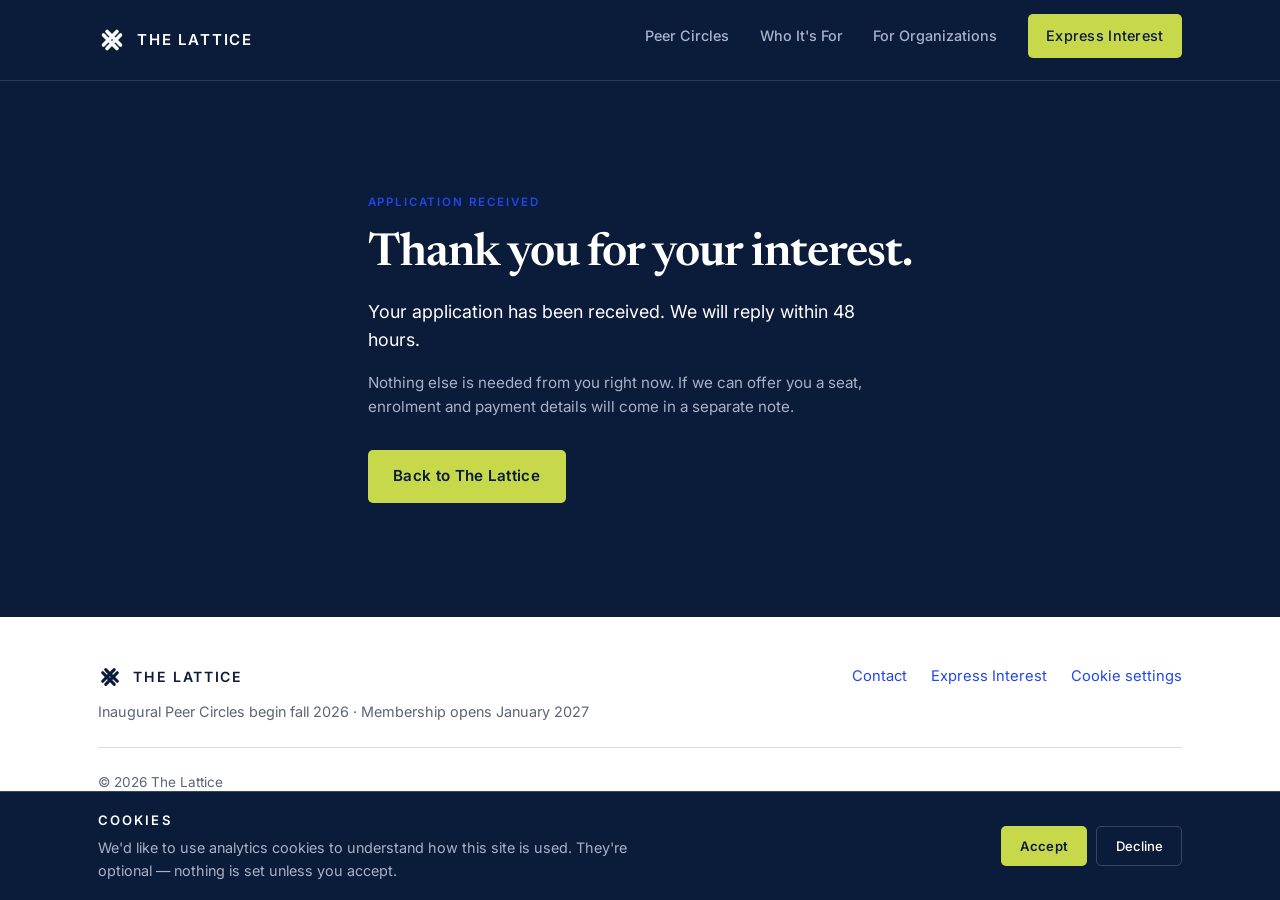
==== application-received/index.html @ 49e128ae "feat: confirmation page at /application-received, and fix empty submissions Confirmation is now a re" ====
<!DOCTYPE html>
<html lang="en-CA">
<head>
  <meta charset="UTF-8" />
  <meta name="viewport" content="width=device-width, initial-scale=1.0" />
  <title>Application received | The Lattice</title>
  <meta name="description" content="Your Peer Circle application has been received. The Lattice will reply within 48 hours." />

  <!-- A confirmation someone lands on once. Keep it out of search results
       so it never turns up as an entry point. -->
  <meta name="robots" content="noindex, follow" />

  <link rel="preconnect" href="https://fonts.googleapis.com" />
  <link rel="preconnect" href="https://fonts.gstatic.com" crossorigin />
  <link href="https://fonts.googleapis.com/css2?family=Newsreader:ital,wght@0,400;0,500;0,600;1,400;1,500&family=Inter:wght@400;500;600&display=swap" rel="stylesheet" />

  <link rel="icon" href="data:image/svg+xml,%3Csvg xmlns='http://www.w3.org/2000/svg' viewBox='0 0 100 100'%3E%3Crect width='100' height='100' rx='14' fill='%230B1B3A'/%3E%3Cg stroke='%23F3F4F6' stroke-width='12' stroke-linecap='round' fill='none' transform='translate(50,50) rotate(45)'%3E%3Cline x1='-9' y1='-34' x2='-9' y2='1'/%3E%3Cline x1='-9' y1='17' x2='-9' y2='34'/%3E%3Cline x1='9' y1='-34' x2='9' y2='-17'/%3E%3Cline x1='9' y1='-1' x2='9' y2='34'/%3E%3Cline x1='-34' y1='-9' x2='-17' y2='-9'/%3E%3Cline x1='-1' y1='-9' x2='34' y2='-9'/%3E%3Cline x1='-34' y1='9' x2='1' y2='9'/%3E%3Cline x1='17' y1='9' x2='34' y2='9'/%3E%3C/g%3E%3C/svg%3E" />

  <link rel="stylesheet" href="/css/brand-tokens.css" />
  <link rel="stylesheet" href="/css/styles.css" />
  <link rel="stylesheet" href="/css/apply.css" />
</head>
<body>

  <a class="skip-link" href="#top">Skip to content</a>

  <header class="site-header">
    <div class="wrap header-inner">
      <a class="brand" href="/" aria-label="The Lattice — home">
        <svg class="mark" viewBox="0 0 100 100" width="28" height="28" aria-hidden="true">
          <g stroke="currentColor" stroke-width="13" stroke-linecap="round" fill="none" transform="translate(50,50) rotate(45)">
            <line x1="-9" y1="-34" x2="-9" y2="1" /><line x1="-9" y1="17" x2="-9" y2="34" />
            <line x1="9" y1="-34" x2="9" y2="-17" /><line x1="9" y1="-1" x2="9" y2="34" />
            <line x1="-34" y1="-9" x2="-17" y2="-9" /><line x1="-1" y1="-9" x2="34" y2="-9" />
            <line x1="-34" y1="9" x2="1" y2="9" /><line x1="17" y1="9" x2="34" y2="9" />
          </g>
        </svg>
        <span class="wordmark">The Lattice</span>
      </a>
      <nav class="nav-links" aria-label="Primary">
        <a href="/#peer-circles">Peer Circles</a>
        <a href="/#who">Who It's For</a>
        <a href="/#organizations">For Organizations</a>
        <a class="btn btn-citron btn-sm" href="/#join">Express Interest</a>
      </nav>
    </div>
  </header>

  <main id="top">
    <section class="received ground-navy">
      <div class="wrap received-inner">
        <span class="eyebrow">Application received</span>
        <h1>Thank you for your interest.</h1>
        <p class="received-lede">
          Your application has been received. We will reply within 48 hours.
        </p>
        <p class="received-note">
          Nothing else is needed from you right now. If we can offer you a seat,
          enrolment and payment details will come in a separate note.
        </p>
        <div class="received-actions">
          <a class="btn btn-citron" href="/">Back to The Lattice</a>
        </div>
      </div>
    </section>
  </main>

  <footer class="site-footer">
    <div class="wrap footer-inner">
      <div>
        <div class="f-brand">
          <svg class="mark" viewBox="0 0 100 100" width="24" height="24" aria-hidden="true">
            <g stroke="currentColor" stroke-width="13" stroke-linecap="round" fill="none" transform="translate(50,50) rotate(45)">
              <line x1="-9" y1="-34" x2="-9" y2="1" /><line x1="-9" y1="17" x2="-9" y2="34" />
              <line x1="9" y1="-34" x2="9" y2="-17" /><line x1="9" y1="-1" x2="9" y2="34" />
              <line x1="-34" y1="-9" x2="-17" y2="-9" /><line x1="-1" y1="-9" x2="34" y2="-9" />
              <line x1="-34" y1="9" x2="1" y2="9" /><line x1="17" y1="9" x2="34" y2="9" />
            </g>
          </svg>
          <span class="wordmark">The Lattice</span>
        </div>
        <p class="f-dates">Inaugural Peer Circles begin fall 2026 · Membership opens January 2027</p>
      </div>
      <nav class="f-links" aria-label="Footer">
        <a href="mailto:hello@thelattice.ca">Contact</a>
        <a href="/#join">Express Interest</a>
        <a href="#" id="consent-reopen">Cookie settings</a>
      </nav>
      <p class="copyright">© 2026 The Lattice</p>
    </div>
  </footer>

  <div class="consent" id="consent" role="region" aria-label="Cookie consent" hidden>
    <div class="wrap consent-inner">
      <div>
        <p class="consent-title">Cookies</p>
        <p class="consent-text">
          We'd like to use analytics cookies to understand how this site is used.
          They're optional — nothing is set unless you accept.
        </p>
      </div>
      <div class="consent-actions">
        <button class="btn btn-citron btn-sm" type="button" id="consent-accept">Accept</button>
        <button class="btn btn-ghost btn-sm" type="button" id="consent-decline">Decline</button>
      </div>
    </div>
  </div>

  <script src="/js/analytics.js"></script>
</body>
</html>
---- css/brand-tokens.css ----
/* ============================================================
   THE LATTICE — BRAND TOKENS (v3)

   The brand as CSS custom properties. Source of truth:
   ~/Documents/The Lattice/Website/design_handoff_lattice_v3/
   (README.md and "The Lattice - Brand Bible.dc.html").

   Change a colour, a font or a spacing step HERE. css/styles.css
   holds no raw hex — every value in it points back to this file.
   ============================================================ */

:root {

  /* ---- Colour -------------------------------------------------- */

  /* PRIMARY · 45-55% of a page */
  --lattice-ink-navy:        #0B1B3A;

  /* GROUND · 30-40% */
  --lattice-mist-grey:       #F3F4F6;
  --lattice-cool-white:      #FFFFFF;

  /* SECONDARY · 8-12% — light-ground CTAs, links, eyebrows, active states */
  --lattice-cobalt:          #2147E7;
  --lattice-cobalt-hover:    #1A38BE;

  /* SUPPORTING · 3-5% — section markers, on-navy eyebrows, diagram nodes */
  --lattice-iris:            #7A6CFF;

  /* ACTION · 2-4% — CTA fill on NAVY grounds only, with navy text.
     Never on a light ground (1.5:1 vs white fails WCAG 1.4.11 for the
     button's own edge). No decorative use: no dots, underlines, markers.
     Citron appears exactly three times on this page — the header button,
     the hero button, the form submit. A fourth is a brand decision. */
  --lattice-citron:          #C7D84A;
  --lattice-citron-hover:    #D3E35C;

  /* Text */
  --lattice-text-body:       #3C4658;
  --lattice-text-muted:      #5B6478;
  --lattice-text-on-navy:    #FFFFFF;
  --lattice-text-on-navy-2:  #A9B2C6;

  /* Lines. Sections are separated by a 2px navy rule under the heading
     row; columns are divided by 1px hairlines — never by card borders. */
  --lattice-border:          rgba(11, 27, 58, 0.15);
  --lattice-border-strong:   rgba(11, 27, 58, 0.18);
  --lattice-border-on-navy:  rgba(255, 255, 255, 0.18);

  /* Status. The navy variant is required: #B3261E on navy is unreadable. */
  --lattice-error:           #B3261E;
  --lattice-error-on-navy:   #F3B0AB;

  /* Founder portraits. The three headshots come from three photographers
     under very different light, so the muting, contrast and shadow-cooling
     are graded per image and baked into the WebP derivatives — identical
     numbers across all three did not produce a matching result. What stays
     here is the final uniform veil over the finished set, so its strength
     can still be tuned without regenerating anything. Past roughly 0.16 the
     complexions start to go grey. */
  --lattice-portrait-wash:   rgba(11, 27, 58, 0.12);

  /* ---- Type ---------------------------------------------------- */
  /* Two families only. DM Sans was a third in the previous build.
     It is gone — do not reintroduce it. */
  --lattice-font-display:    'Newsreader', Georgia, serif;   /* 500, 600 */
  --lattice-font-ui:         'Inter', system-ui, sans-serif; /* 400, 500, 600 */

  --lattice-size-hero:       clamp(2.6rem, 5.4vw, 4.1rem);
  --lattice-size-section:    clamp(1.9rem, 3.6vw, 2.85rem);
  --lattice-size-statement:  clamp(2rem, 3.9vw, 3rem);   /* navy sections */
  --lattice-size-pull:       clamp(1.6rem, 3.2vw, 2.3rem);
  --lattice-size-column:     1.5rem;
  --lattice-size-body:       1.02rem;
  --lattice-size-body-lg:    1.1rem;
  --lattice-size-ui:         0.9rem;
  --lattice-size-label:      0.72rem;

  --lattice-lh-hero:         1.04;
  --lattice-lh-section:      1.14;
  --lattice-lh-statement:    1.12;
  --lattice-lh-body:         1.6;
  --lattice-lh-body-loose:   1.65;

  --lattice-track-hero:      -0.022em;
  --lattice-track-section:   -0.015em;
  --lattice-track-statement: -0.018em;
  --lattice-track-label:     0.16em;
  --lattice-track-numeral:   0.18em;
  --lattice-track-wordmark:  0.12em;

  /* ---- Space, radius, motion ----------------------------------- */
  --lattice-space-1:  4px;   --lattice-space-2:  8px;
  --lattice-space-3:  12px;  --lattice-space-4:  16px;
  --lattice-space-5:  20px;  --lattice-space-6:  24px;
  --lattice-space-8:  32px;  --lattice-space-10: 40px;
  --lattice-space-14: 56px;  --lattice-space-18: 72px;
  --lattice-space-24: 96px;

  --lattice-section-pad:     clamp(3.5rem, 7vw, 5.5rem);
  --lattice-gutter:          clamp(1.25rem, 5vw, 3rem);
  --lattice-content-max:     1180px;

  /* 5px on controls. Panels and section blocks are square — no radius.
     Cards were removed from this direction deliberately. */
  --lattice-radius-control:  5px;

  --lattice-motion-fast:     0.15s ease;   /* the 1px CTA lift */
  --lattice-motion-base:     0.2s ease;    /* colour */

  /* Sticky header clearance for anchored sections */
  --lattice-header-offset:   96px;
}

@media (prefers-reduced-motion: reduce) {
  *, *::before, *::after {
    animation: none !important;
    transition: none !important;
    scroll-behavior: auto !important;
  }
}
---- css/styles.css ----
/* ============================================================
   THE LATTICE — SITE STYLES (v3)

   Built against css/brand-tokens.css. No raw hex in here except
   inside the two inline SVG graphics, which carry their own
   stroke/fill: every other colour is a var(--lattice-*) token.

   Colour budget this page holds to:
     Ink navy 45-55%  · Mist grey + white 30-40%
     Cobalt 8-12%     · Iris 3-5%     · Citron 2-4%

   THE CITRON RULE. Citron means "act here". It carries primary
   CTAs on ink navy grounds ONLY, always with navy text, and does
   no decorative work — no dots, no underlines, no markers. On a
   light ground it is 1.5:1 against white and fails WCAG 1.4.11
   for the button's own edge, so light-ground CTAs are cobalt.

   Citron appears exactly three times: the header Express Interest
   button, the hero Get Early Access button, and the form submit.
   (The consent banner's Accept is the fourth, and it sits on its
   own navy bar — it is chrome, not page content.) Adding another
   is a brand decision, not a build decision.

   STRUCTURE. Panels and section blocks are square — no radius.
   Cards were removed from this direction deliberately. Section
   headings sit above a 2px navy rule; columns are divided by 1px
   hairlines, never by borders around a box.
   ============================================================ */

* { margin: 0; padding: 0; box-sizing: border-box; }

html {
  scroll-behavior: smooth;
  -webkit-text-size-adjust: 100%;
}

body {
  background: var(--lattice-cool-white);
  color: var(--lattice-text-body);
  font-family: var(--lattice-font-ui);
  font-size: var(--lattice-size-body);
  line-height: var(--lattice-lh-body);
  -webkit-font-smoothing: antialiased;
  text-rendering: optimizeLegibility;
}

img, svg { display: block; max-width: 100%; }


/* ---------------- Layout primitives ---------------- */

.wrap {
  max-width: var(--lattice-content-max);
  margin-inline: auto;
  padding-inline: var(--lattice-gutter);
}

section { padding-block: var(--lattice-section-pad); }

/* The sticky header would otherwise sit on top of an anchored heading. */
[id] { scroll-margin-top: var(--lattice-header-offset); }

/* Grounds alternate deliberately: navy · white · grey · white · navy ·
   white · grey · navy · white. No two adjacent sections share a ground,
   and the page does not read as a strict navy/white stripe. */
.ground-white { background: var(--lattice-cool-white); }
.ground-mist  { background: var(--lattice-mist-grey); }
.ground-navy  { background: var(--lattice-ink-navy); }

/* Two balanced columns. auto-fit collapses to one column below the
   minmax floor without needing the 900px breakpoint. */
.two-col {
  display: grid;
  grid-template-columns: repeat(auto-fit, minmax(320px, 1fr));
  gap: clamp(2rem, 5vw, 4rem);
  align-items: start;
}


/* ---------------- Type ---------------- */

h1, h2, h3 {
  font-family: var(--lattice-font-display);
  color: var(--lattice-ink-navy);
  text-wrap: pretty;
}

h1 {
  font-weight: 500;
  font-size: var(--lattice-size-hero);
  line-height: var(--lattice-lh-hero);
  letter-spacing: var(--lattice-track-hero);
}

/* Section headline. */
h2 {
  font-weight: 600;
  font-size: var(--lattice-size-section);
  line-height: var(--lattice-lh-section);
  letter-spacing: var(--lattice-track-section);
}

/* Large statement, used in the navy sections and Why Now. */
.statement {
  font-weight: 500;
  font-size: var(--lattice-size-statement);
  line-height: var(--lattice-lh-statement);
  letter-spacing: var(--lattice-track-statement);
}
.statement-light { color: var(--lattice-text-on-navy); }
.statement-join {
  font-size: clamp(1.9rem, 3.5vw, 2.75rem);
  line-height: var(--lattice-lh-section);
}
.statement-sm {
  font-family: var(--lattice-font-display);
  font-weight: 500;
  font-size: clamp(1.6rem, 3vw, 2.2rem);
  line-height: 1.25;
  letter-spacing: var(--lattice-track-section);
  color: var(--lattice-ink-navy);
  text-wrap: pretty;
}

/* Why Now sets its heading in Newsreader 600 at the statement scale. */
.why .statement { font-weight: 600; }

h3 {
  font-weight: 600;
  font-size: var(--lattice-size-column);
  line-height: 1.2;
}

/* Italic carries emphasis in this system — never colour. */
em { font-style: italic; }

p + p { margin-top: 1.1rem; }

/* Small label above a heading. Inter 600, uppercase, cobalt on light
   grounds and iris on navy. No lead rule, no tint chip. */
.eyebrow {
  display: block;
  font-family: var(--lattice-font-ui);
  font-size: var(--lattice-size-label);
  font-weight: 600;
  letter-spacing: var(--lattice-track-label);
  text-transform: uppercase;
  color: var(--lattice-cobalt);
  margin-bottom: 1.1rem;
}
.eyebrow-iris { color: var(--lattice-iris); }

/* 01 / 02 / 03 markers. */
.numeral {
  font-family: var(--lattice-font-ui);
  font-size: var(--lattice-size-label);
  font-weight: 600;
  letter-spacing: var(--lattice-track-numeral);
  color: var(--lattice-cobalt);
}

.skip-link {
  position: absolute;
  left: -9999px;
  top: 0;
  z-index: 200;
  background: var(--lattice-citron);
  color: var(--lattice-ink-navy);
  font-weight: 600;
  padding: 0.75rem 1.25rem;
}
.skip-link:focus { left: 0; }


/* ---------------- Controls ---------------- */

a { color: var(--lattice-cobalt); text-decoration: none; }
a:hover { color: var(--lattice-ink-navy); }

.btn {
  font-family: var(--lattice-font-ui);
  display: inline-flex;
  align-items: center;
  justify-content: center;
  gap: 0.55rem;
  border: 0;
  border-radius: var(--lattice-radius-control);
  cursor: pointer;
  transition: background var(--lattice-motion-base),
              transform var(--lattice-motion-fast),
              color var(--lattice-motion-base);
}
.btn:hover { color: inherit; }

/* Primary action on NAVY grounds only. Navy text, never white. */
.btn-citron {
  background: var(--lattice-citron);
  color: var(--lattice-ink-navy);
  font-weight: 600;
  font-size: 0.95rem;
  letter-spacing: 0.02em;
  padding: 0.9rem 1.6rem;
}
.btn-citron:hover {
  background: var(--lattice-citron-hover);
  color: var(--lattice-ink-navy);
  transform: translateY(-1px);
}

/* Primary action on LIGHT grounds. */
.btn-cobalt {
  background: var(--lattice-cobalt);
  color: var(--lattice-cool-white);
  font-weight: 500;
  font-size: 0.9rem;
  padding: 0.75rem 1.3rem;
}
.btn-cobalt:hover {
  background: var(--lattice-cobalt-hover);
  color: var(--lattice-cool-white);
}

.btn-ghost {
  background: transparent;
  color: var(--lattice-text-on-navy);
  font-weight: 500;
  border: 1px solid var(--lattice-border-on-navy);
}
.btn-ghost:hover {
  background: rgba(255, 255, 255, 0.08);
  color: var(--lattice-text-on-navy);
}

.btn-sm { font-size: 0.82rem; padding: 0.68rem 1.15rem; }
.btn-block { width: 100%; padding-block: 0.95rem; }

/* Cobalt text link with a travelling arrow. */
.text-link {
  display: inline-flex;
  align-items: center;
  gap: 0.45rem;
  font-weight: 500;
  font-size: 0.95rem;
  color: var(--lattice-cobalt);
  transition: gap var(--lattice-motion-base), color var(--lattice-motion-base);
}
.text-link:hover { gap: 0.7rem; color: var(--lattice-ink-navy); }

.text-link-sm { font-weight: 500; font-size: 0.88rem; }

/* Focus: citron on navy, cobalt on light. */
:focus-visible {
  outline: 2px solid var(--lattice-cobalt);
  outline-offset: 2px;
}
.ground-navy :focus-visible,
.site-header :focus-visible,
.consent :focus-visible {
  outline-color: var(--lattice-citron);
}


/* ---------------- Header ---------------- */

.site-header {
  position: sticky;
  top: 0;
  z-index: 100;
  background: var(--lattice-ink-navy);
  border-bottom: 1px solid rgba(255, 255, 255, 0.14);
}
.header-inner {
  display: flex;
  align-items: center;
  justify-content: space-between;
  gap: 1.5rem;
  flex-wrap: wrap;
  min-height: 80px;
}

.brand {
  display: flex;
  align-items: center;
  gap: 0.7rem;
  padding-block: 0.75rem;
  color: var(--lattice-text-on-navy);
}
.brand:hover { color: var(--lattice-text-on-navy); }
.brand .mark { color: var(--lattice-text-on-navy); flex: none; }

.wordmark {
  font-family: var(--lattice-font-ui);
  font-weight: 600;
  font-size: 0.94rem;
  letter-spacing: var(--lattice-track-wordmark);
  text-transform: uppercase;
}

.nav-links {
  display: flex;
  align-items: center;
  gap: clamp(1rem, 2.4vw, 1.9rem);
  flex-wrap: wrap;
  padding-bottom: 0.5rem;
}
.nav-links a {
  font-size: var(--lattice-size-ui);
  font-weight: 500;
  color: var(--lattice-text-on-navy-2);
  transition: color var(--lattice-motion-base);
}
.nav-links a:hover { color: var(--lattice-text-on-navy); }
/* The nav link colour must not reach the button sitting inside the nav. */
.nav-links a.btn-citron,
.nav-links a.btn-citron:hover { color: var(--lattice-ink-navy); }


/* ---------------- Hero ---------------- */

.hero {
  padding-block: 0;
  overflow: hidden;
}
.hero-grid {
  display: grid;
  grid-template-columns: 1.42fr 0.58fr;
  align-items: stretch;
}
.hero-copy {
  padding: clamp(3.5rem, 7vw, 6rem) clamp(1.5rem, 4vw, 3.5rem) clamp(3.5rem, 6vw, 5.5rem) 0;
}
.hero-copy h1 {
  color: var(--lattice-text-on-navy);
  margin-top: 1.6rem;
}
.hero-deck {
  font-size: clamp(1.05rem, 1.6vw, 1.25rem);
  color: var(--lattice-text-on-navy-2);
  line-height: 1.55;
  max-width: 42ch;
  margin-top: 1.7rem;
}
.hero-cta { margin-top: 2.5rem; }
.hero-dates {
  font-size: 1rem;
  font-weight: 500;
  letter-spacing: 0.005em;
  color: var(--lattice-text-on-navy);
  margin-top: 2.5rem;
}

/* The 1px rule between the columns. It disappears when they stack. */
.hero-figure {
  border-left: 1px solid rgba(255, 255, 255, 0.16);
  padding: clamp(3rem, 6vw, 6rem) 0 clamp(3rem, 6vw, 5.5rem) clamp(1.5rem, 4vw, 3rem);
  display: flex;
  flex-direction: column;
  justify-content: flex-end;
}
.hero-diagram { width: 100%; max-width: 320px; height: auto; }
.diagram-links { stroke: var(--lattice-cobalt); }
.node-iris   { fill: var(--lattice-iris); }
.node-cobalt { fill: var(--lattice-cobalt); }


/* ---------------- Section heading rows ---------------- */

/* Heading left, a short note right, above a 2px navy rule. */
.section-head {
  display: grid;
  grid-template-columns: repeat(auto-fit, minmax(320px, 1fr));
  gap: clamp(1.5rem, 4vw, 4rem);
  align-items: end;
  padding-bottom: 2rem;
  border-bottom: 2px solid var(--lattice-ink-navy);
}
.section-head-note {
  font-size: var(--lattice-size-body-lg);
  color: var(--lattice-text-body);
}

/* The label-only variant: eyebrow left, muted note right, on one line. */
.section-head-inline {
  display: flex;
  align-items: baseline;
  justify-content: space-between;
  gap: 1.5rem;
  flex-wrap: wrap;
  padding-bottom: 1.4rem;
}
.section-head-inline .eyebrow { margin-bottom: 0; }
.section-head-inline .section-head-note {
  font-size: 0.85rem;
  color: var(--lattice-text-muted);
}


/* ---------------- What We're Building ---------------- */

/* The section pads its top only; the navy pull band closes it. */
.building { padding-bottom: 0; }

.pillars {
  display: grid;
  grid-template-columns: 1fr 1fr;
}
.pillars > :first-child {
  padding: 2.5rem clamp(1.5rem, 3vw, 3rem) 3rem 0;
  border-right: 1px solid var(--lattice-border);
}
.pillars > :last-child {
  padding: 2.5rem 0 3rem clamp(1.5rem, 3vw, 3rem);
}

/* Numeral and heading share a baseline. */
.block-head {
  display: flex;
  align-items: baseline;
  gap: 0.9rem;
}
.pillar h3 { font-size: clamp(1.4rem, 2.4vw, 1.75rem); }
.pillar p { margin-top: 1.1rem; line-height: var(--lattice-lh-body-loose); }
.lead-line { font-weight: 600; color: var(--lattice-ink-navy); }

/* Full-bleed navy band carrying the pull quote. */
.pull-band { padding: clamp(3rem, 6vw, 4.5rem) var(--lattice-gutter); }
.pull {
  font-family: var(--lattice-font-display);
  font-style: italic;
  font-weight: 400;
  font-size: var(--lattice-size-pull);
  line-height: 1.25;
  color: var(--lattice-text-on-navy);
  text-align: center;
  text-wrap: pretty;
  max-width: 26ch;
  margin-inline: auto;
}


/* ---------------- Why Now ---------------- */

.ruled-body {
  border-left: 2px solid var(--lattice-ink-navy);
  padding-left: clamp(1.5rem, 3vw, 2.5rem);
}
.ruled-body p {
  font-size: var(--lattice-size-body-lg);
  line-height: var(--lattice-lh-body-loose);
}
.ruled-body p + p { margin-top: 1.35rem; }

/* A phrase lifted into the display face, inline, to mark it. */
.inline-display {
  font-family: var(--lattice-font-display);
  font-style: italic;
  color: var(--lattice-ink-navy);
}


/* ---------------- What We're Starting With ---------------- */

.offers {
  display: grid;
  grid-template-columns: 1fr 1fr 1fr;
}
.offer {
  display: flex;
  flex-direction: column;
  padding-top: 2rem;
}
.offers > :not(:last-child) { border-right: 1px solid var(--lattice-border); }
.offers > :first-child  { padding-right: clamp(1.25rem, 2.4vw, 2rem); }
.offers > :nth-child(2) { padding-inline: clamp(1.25rem, 2.4vw, 2rem); }
.offers > :last-child   { padding-left: clamp(1.25rem, 2.4vw, 2rem); }

.timing {
  font-weight: 600;
  font-size: 0.7rem;
  letter-spacing: 0.14em;
  text-transform: uppercase;
  color: var(--lattice-text-muted);
  margin-top: 0.9rem;
}
.offer-body {
  font-size: 0.98rem;
  margin-top: 0.9rem;
  flex: 1;
}
.offer .text-link { margin-top: 1.5rem; align-self: flex-start; }

/* The two-column variant, for Online Community + Membership sitting below
   the Peer Circle feature. The 1fr 1fr 1fr rule above assumes three. */
.offers-two { grid-template-columns: 1fr 1fr; }
/* With two children, :nth-child(2) is also :last-child, so it picks up
   padding-inline from the three-column rule. Only the left side is wanted. */
.offers-two > :last-child { padding-right: 0; }
.offer h3 { font-size: clamp(1.15rem, 2vw, 1.35rem); }


/* ---------------- Peer Circles (feature) ----------------

   Introduction, three facts, then what a Circle actually does in the
   page's existing three-column rhythm. */

.circle-lead {
  font-size: var(--lattice-size-body-lg);
  line-height: var(--lattice-lh-body-loose);
  max-width: 68ch;
  margin-top: 2.25rem;
}

/* Three facts, not a pricing table. The label sits above the value, both
   at body weight, so no single figure shouts. */
.circle-facts {
  display: grid;
  grid-template-columns: repeat(3, minmax(0, max-content));
  gap: 2.5rem clamp(2.5rem, 6vw, 5rem);
  margin-top: 2rem;
  padding-block: 1.4rem;
  border-block: 1px solid var(--lattice-border);
}
.circle-facts dt {
  font-weight: 600;
  font-size: 0.7rem;
  letter-spacing: 0.14em;
  text-transform: uppercase;
  color: var(--lattice-text-muted);
}
.circle-facts dd {
  font-size: 1.05rem;
  color: var(--lattice-ink-navy);
  margin-top: 0.35rem;
}

/* The practical footnote to the three columns above — quieter than body,
   louder than fine print. */
.circle-format {
  font-size: 0.95rem;
  color: var(--lattice-text-muted);
  max-width: 62ch;
  margin-top: 2.25rem;
}

.circle-cta { margin-top: 1.75rem; }
.circle-note {
  font-size: 0.9rem;
  color: var(--lattice-text-muted);
  margin-top: 1rem;
  max-width: 42ch;
}

/* A quieter divider than the 2px navy section rule. */
.rule-soft {
  border: 0;
  border-top: 1px solid var(--lattice-border);
  margin-block: clamp(2.5rem, 5vw, 3.5rem);
}


/* ---------------- Who It's For ---------------- */

.who-intro {
  font-size: 1.12rem;
  color: var(--lattice-text-on-navy);
  margin-top: 1.5rem;
}

/* Numerals are generated, so the markup stays a plain ordered list. */
.who-list {
  list-style: none;
  counter-reset: who;
  border-top: 1px solid var(--lattice-border-on-navy);
}
.who-list li {
  counter-increment: who;
  display: grid;
  grid-template-columns: 46px 1fr;
  gap: 0.75rem;
  align-items: start;
  padding-block: 1.35rem;
  border-bottom: 1px solid var(--lattice-border-on-navy);
  font-size: 1.08rem;
  color: var(--lattice-text-on-navy);
  line-height: 1.55;
}
.who-list li::before {
  content: counter(who, decimal-leading-zero);
  font-family: var(--lattice-font-ui);
  font-size: var(--lattice-size-label);
  font-weight: 600;
  letter-spacing: var(--lattice-track-numeral);
  color: var(--lattice-iris);
  padding-top: 0.35rem;
}

.who-close {
  font-family: var(--lattice-font-display);
  font-style: italic;
  font-size: clamp(1.25rem, 2.2vw, 1.5rem);
  line-height: 1.45;
  color: var(--lattice-text-on-navy);
  text-align: center;
  text-wrap: pretty;
  max-width: 58ch;
  margin: clamp(2.5rem, 5vw, 3.5rem) auto 0;
}


/* ---------------- For Organizations ---------------- */

/* Deliberately smaller in footprint than the sections around it. */
.orgs { padding-block: clamp(2.5rem, 5vw, 3.75rem); }
.org-panel {
  display: grid;
  grid-template-columns: repeat(auto-fit, minmax(280px, 1fr));
  gap: clamp(1.25rem, 3vw, 2.5rem);
  align-items: center;
  background: var(--lattice-cool-white);
  border: 1px solid var(--lattice-border-strong);
  border-top: 2px solid var(--lattice-ink-navy);
  padding: clamp(1.5rem, 2.6vw, 2rem);
}
.orgs .eyebrow { margin-bottom: 0.8rem; }
.org-heading {
  font-size: clamp(1.15rem, 1.9vw, 1.4rem);
  line-height: 1.25;
  letter-spacing: -0.012em;
}
.org-body {
  font-size: 0.98rem;
  margin-top: 0.65rem;
  max-width: 52ch;
}
.org-cta { margin-top: 0; }


/* ---------------- Who We Are ---------------- */

.whoweare-intro { margin-top: clamp(2rem, 4vw, 2.75rem); }
.whoweare-intro p { font-size: 1.05rem; line-height: var(--lattice-lh-body-loose); }
/* Must out-specify the rule above, or the display line picks up body leading. */
.whoweare-intro p.statement-sm {
  font-size: clamp(1.6rem, 3vw, 2.2rem);
  line-height: 1.25;
}

/* Explicit three, not auto-fit: with portraits in play, auto-fit kept
   three columns down to ~600px and squeezed the photos to postage stamps.
   The breakpoints below step it down deliberately. */
.founders {
  display: grid;
  grid-template-columns: repeat(3, 1fr);
  gap: 2.25rem 2rem;
  margin-top: clamp(2.5rem, 5vw, 3.25rem);
  padding-top: 1.5rem;
  border-top: 1px solid var(--lattice-border);
}
.founder { display: flex; flex-direction: column; gap: 0.45rem; align-items: start; }
.founder-name {
  font-family: var(--lattice-font-display);
  font-weight: 600;
  font-size: clamp(1.2rem, 2vw, 1.4rem);
  color: var(--lattice-ink-navy);
}
.founder-bio {
  font-size: 0.92rem;
  line-height: var(--lattice-lh-body-loose);
}
.founder .text-link-sm { margin-top: 0.35rem; }

/* Square corners, fixed ratio, shared wash — see brand-tokens.css. The
   aspect-ratio plus width/height on the <img> is what holds the row open
   before the lazy image arrives, so nothing jumps. */
.founder-photo {
  position: relative;
  width: 100%;
  aspect-ratio: 4 / 5;
  overflow: hidden;
  background: var(--lattice-mist-grey);
  margin-bottom: 0.55rem;
}
/* No filter here: the muting, contrast and shadow-cooling are graded into
   the files themselves, per image. See tools/founders.py. */
.founder-photo img {
  display: block;
  width: 100%;
  height: 100%;
  object-fit: cover;
}
.founder-photo::after {
  content: "";
  position: absolute;
  inset: 0;
  background: var(--lattice-portrait-wash);
  pointer-events: none;
}


/* ---------------- Advisory ----------------

   Same mist-grey ground as the founders, one hairline and a full spacing
   step below them. An H2 semantically, but sized well under "The founding
   team" so the hierarchy reads correctly.

   Currently unused: the Advisory markup is held back for a later release
   (see the note in index.html). These rules are kept so restoring that
   section is a markup-only change. */

.rule-soft-wide { margin-block: clamp(3rem, 6vw, 4.5rem); }

.advisory-heading {
  font-size: clamp(1.15rem, 2vw, 1.45rem);
  letter-spacing: var(--lattice-track-section);
}
.advisors {
  display: grid;
  grid-template-columns: repeat(3, 1fr);
  gap: 1.25rem 2rem;
  margin-top: 1.75rem;
}
.advisor { display: flex; flex-direction: column; gap: 0.25rem; align-items: start; }
.advisor-name {
  font-family: var(--lattice-font-display);
  font-weight: 500;
  font-size: 1.05rem;
  color: var(--lattice-ink-navy);
}
.advisor-role {
  font-size: 0.88rem;
  color: var(--lattice-text-muted);
}
.advisor .text-link-sm { margin-top: 0.3rem; }


/* ---------------- Join ---------------- */

.join {
  position: relative;
  overflow: hidden;
  padding-block: clamp(3.5rem, 7vw, 6rem);
}
.join-texture {
  position: absolute;
  inset: 0;
  width: 100%;
  height: 100%;
  pointer-events: none;
}
.join-grid {
  position: relative;
  z-index: 1;
  grid-template-columns: repeat(auto-fit, minmax(330px, 1fr));
  gap: clamp(2rem, 5vw, 4.5rem);
}
.join-body {
  font-size: 1.05rem;
  color: var(--lattice-text-on-navy-2);
  margin-top: 1.5rem;
}
.join-pitch {
  font-family: var(--lattice-font-display);
  font-style: italic;
  font-size: clamp(1.25rem, 2.4vw, 1.6rem);
  line-height: 1.35;
  color: var(--lattice-text-on-navy);
  text-wrap: pretty;
  margin-top: 2rem;
  padding-top: 1.75rem;
  border-top: 1px solid rgba(255, 255, 255, 0.2);
}


/* ---------------- The form ---------------- */

/* Square panel, faint white fill. */
.form-panel {
  background: rgba(255, 255, 255, 0.04);
  border: 1px solid var(--lattice-border-on-navy);
  padding: clamp(1.5rem, 3vw, 2rem);
}
.signup { display: flex; flex-direction: column; gap: 0.75rem; }

.hp { position: absolute; left: -9999px; }

.field { display: block; }
.field + .field { margin-top: 0; }

/* Fields on navy. The explicit ::placeholder and option colours matter:
   without them placeholders render at ~3.3:1 and the open dropdown
   paints white-on-white. */
.signup input,
.signup select {
  width: 100%;
  font-family: var(--lattice-font-ui);
  font-size: 1rem;
  line-height: 1.4;
  color: var(--lattice-text-on-navy);
  background: rgba(11, 27, 58, 0.6);
  border: 1px solid rgba(255, 255, 255, 0.3);
  border-radius: var(--lattice-radius-control);
  padding: 0.9rem 1rem;
}
.signup input::placeholder { color: var(--lattice-text-on-navy-2); opacity: 1; }
.signup select option { background: var(--lattice-ink-navy); color: var(--lattice-text-on-navy); }
.signup input:focus,
.signup select:focus {
  outline: 2px solid var(--lattice-citron);
  outline-offset: 1px;
}
.signup [aria-invalid="true"] { border-color: var(--lattice-error-on-navy); }

/* Collapsible question groups on navy. Both behave identically: closed by
   default, with the summary carrying the options until something is ticked.
   The checkbox reset is required — .signup input above sets width:100% and
   control padding, which would blow a checkbox up to full width. */
.signup .field-group {
  border: 1px solid rgba(255, 255, 255, 0.3);
  border-radius: var(--lattice-radius-control);
  background: rgba(11, 27, 58, 0.35);
}
.signup .field-group > summary {
  list-style: none;
  cursor: pointer;
  padding: 0.8rem 0.95rem;
  display: flex;
  align-items: center;
  justify-content: space-between;
  gap: 0.75rem;
}
.signup .field-group > summary::-webkit-details-marker { display: none; }
.signup .field-group > summary:focus-visible {
  outline: 2px solid var(--lattice-citron);
  outline-offset: 1px;
}
.signup .field-group[open] > summary { border-bottom: 1px solid rgba(255, 255, 255, 0.3); }

.fg-text { display: flex; flex-direction: column; gap: 0.15rem; min-width: 0; }
.fg-title {
  font-family: var(--lattice-font-ui);
  font-size: 0.76rem;
  font-weight: 600;
  letter-spacing: 0.09em;
  text-transform: uppercase;
  color: var(--lattice-text-on-navy-2);
}
.fg-state {
  font-size: 0.9rem;
  color: var(--lattice-text-on-navy);
  overflow: hidden;
  text-overflow: ellipsis;
  white-space: nowrap;
}
.fg-state.is-empty { color: var(--lattice-text-on-navy-2); }

.fg-chev {
  flex: none;
  width: 0.65rem;
  height: 0.65rem;
  border-right: 2px solid var(--lattice-text-on-navy-2);
  border-bottom: 2px solid var(--lattice-text-on-navy-2);
  transform: rotate(45deg);
  margin-bottom: 0.2rem;
  transition: transform var(--lattice-motion-base);
}
.field-group[open] .fg-chev { transform: rotate(-135deg); margin-bottom: -0.15rem; }

.fg-body { padding: 0.55rem 0.5rem 0.7rem; }
.fg-hint {
  font-size: 0.82rem;
  color: var(--lattice-text-on-navy-2);
  margin: 0 0 0.35rem 0.5rem;
}

.signup .check {
  display: flex;
  align-items: flex-start;
  gap: 0.6rem;
  padding: 0.42rem 0.5rem;
  border-radius: 4px;
  cursor: pointer;
  font-size: 0.94rem;
  color: var(--lattice-text-on-navy);
  transition: background var(--lattice-motion-base);
}
.signup .check:hover { background: rgba(255, 255, 255, 0.08); }
.signup .check input[type="checkbox"] {
  width: 1.05rem;
  height: 1.05rem;
  flex: none;
  margin: 0.2rem 0 0;
  padding: 0;
  border: 0;
  border-radius: 0;
  background: none;
  accent-color: var(--lattice-iris);
}
.signup .check input[type="checkbox"]:focus-visible {
  outline: 2px solid var(--lattice-citron);
  outline-offset: 2px;
}
.signup .check span { line-height: 1.4; }
.check-when {
  display: block;
  color: var(--lattice-text-on-navy-2);
  font-size: 0.82rem;
}

@media (prefers-reduced-motion: reduce) {
  .field-group .fg-chev { transition: none; }
}

/* #B3261E is unreadable on navy; this is the on-navy equivalent. */
.error-text {
  font-size: 0.82rem;
  color: var(--lattice-error-on-navy);
  margin-top: 0.4rem;
}
.error-text:empty { display: none; }

.fineprint {
  font-size: 0.82rem;
  color: var(--lattice-text-on-navy-2);
  text-align: center;
  margin-top: 0.35rem;
}

/* Success replaces the form inside the same panel — no navigation. */
.form-done {
  display: flex;
  flex-direction: column;
  gap: 0.75rem;
  min-height: 12rem;
  justify-content: center;
}
.form-done h3 {
  font-family: var(--lattice-font-display);
  font-weight: 500;
  font-size: 1.5rem;
  color: var(--lattice-text-on-navy);
}
.form-done p { color: var(--lattice-text-on-navy-2); margin-top: 0; }


/* ---------------- Footer ---------------- */

.site-footer {
  background: var(--lattice-cool-white);
  border-top: 2px solid var(--lattice-ink-navy);
  padding-block: 3rem;
}
.footer-inner {
  display: flex;
  flex-wrap: wrap;
  gap: 1.5rem 3rem;
  align-items: flex-start;
  justify-content: space-between;
}
.f-brand { display: flex; align-items: center; gap: 0.7rem; color: var(--lattice-ink-navy); }
.f-brand .mark { color: var(--lattice-ink-navy); flex: none; }
.f-brand .wordmark { font-size: 0.88rem; color: var(--lattice-ink-navy); }
.f-dates { font-size: 0.9rem; color: var(--lattice-text-muted); margin-top: 0.7rem; }
.f-links { display: flex; gap: 1.5rem; flex-wrap: wrap; align-items: center; }
.f-links a { font-size: 0.92rem; }
.copyright {
  width: 100%;
  border-top: 1px solid var(--lattice-border);
  padding-top: 1.5rem;
  font-size: 0.85rem;
  color: var(--lattice-text-muted);
  margin-top: 0;
}


/* ---------------- Cookie consent ---------------- */

.consent {
  position: fixed;
  inset-inline: 0;
  bottom: 0;
  z-index: 150;
  background: var(--lattice-ink-navy);
  border-top: 1px solid var(--lattice-border-on-navy);
  padding-block: 1.1rem;
}
.consent-inner {
  display: flex;
  flex-wrap: wrap;
  align-items: center;
  justify-content: space-between;
  gap: 1rem 2rem;
}
.consent-title {
  font-weight: 600;
  font-size: 0.82rem;
  letter-spacing: var(--lattice-track-label);
  text-transform: uppercase;
  color: var(--lattice-text-on-navy);
}
.consent-text {
  font-size: 0.9rem;
  color: var(--lattice-text-on-navy-2);
  max-width: 60ch;
  margin-top: 0.35rem;
}
.consent-actions { display: flex; gap: 0.6rem; flex-wrap: wrap; }


/* ---------------- Responsive ---------------- */

/* One breakpoint. The three grids with hairline dividers — the hero, the
   two pillars and the three offer columns — carry [data-stack].
   This rule matters: without it the vertical dividers survive the stack
   and draw rules that point at nothing. */
@media (max-width: 900px) {
  [data-stack] {
    grid-template-columns: 1fr;
    row-gap: 2.75rem;
  }
  /* !important on purpose: the per-section divider rules below are more
     specific than this one, and a vertical rule that survives the stack
     draws a line pointing at nothing. This must win, always. */
  [data-stack] > * {
    border-inline: 0 !important;
    padding-inline: 0 !important;
  }

  .hero-copy { padding-bottom: 0; }
  .hero-figure { padding-top: 0; padding-bottom: clamp(3rem, 8vw, 4rem); }
  .hero-diagram { max-width: 260px; }

  .offers > * { padding-top: 0; }
  .pillars > * { padding-block: 0; }

  .founders { grid-template-columns: repeat(2, 1fr); }
  .advisors { grid-template-columns: repeat(2, 1fr); }
}

@media (max-width: 600px) {
  .header-inner { min-height: 0; padding-block: 0.75rem; }
  .nav-links { gap: 0.9rem 1.1rem; }
  .footer-inner { flex-direction: column; }

  /* The three facts stop fitting side by side well before this width. */
  .circle-facts { grid-template-columns: 1fr; gap: 1.1rem; }

  /* Three stacked 4:5 portraits at full width would be a scroll in itself.
     The photo moves alongside the text instead. */
  .founders { grid-template-columns: 1fr; gap: 2rem; }
  .founder {
    display: grid;
    grid-template-columns: 104px 1fr;
    column-gap: 1.1rem;
    align-items: start;
  }
  .founder-photo { grid-column: 1; grid-row: 1 / span 3; margin-bottom: 0; }
  .founder-name,
  .founder-bio,
  .founder .text-link-sm { grid-column: 2; }

  .advisors { grid-template-columns: 1fr; }
}
---- css/apply.css ----
/* ============================================================
   THE LATTICE — application page (/apply)

   The homepage form lives on navy, where .signup styles it. A
   nineteen-field application on navy would be a wall, so this page
   puts the form on a light ground in a white card and styles the
   controls for that ground. Nothing here touches .signup.

   Grouping is visible fieldsets rather than collapsible sections:
   a long form should never hide a required field behind a
   disclosure the applicant might not open.
   ============================================================ */

/* ---- Intro band ------------------------------------------------ */

.apply-intro {
  padding-block: clamp(2.75rem, 6vw, 4.5rem);
}
.apply-intro h1 {
  font-family: var(--lattice-font-display);
  font-size: var(--lattice-size-section);
  font-weight: 600;
  line-height: 1.12;
  color: var(--lattice-text-on-navy);
  margin: 0.4rem 0 0;
  text-wrap: balance;
}
.apply-lede {
  font-family: var(--lattice-font-ui);
  font-size: 1.05rem;
  line-height: 1.6;
  color: var(--lattice-text-on-navy);
  max-width: 58ch;
  margin-top: 1.1rem;
}
.apply-note {
  font-size: 0.92rem;
  line-height: 1.6;
  color: var(--lattice-text-on-navy-2);
  max-width: 58ch;
  margin-top: 1.25rem;
}

/* Three facts, not a numbered sequence — applying is one step. */
.apply-facts {
  list-style: none;
  margin: 1.35rem 0 0;
  padding: 1rem 0 0;
  border-top: 1px solid var(--lattice-border-on-navy);
  display: grid;
  gap: 1rem;
}
@media (min-width: 40rem) {
  /* Two facts, sized to their content rather than stretched across the
     band — a half-empty three-column grid read as a missing item. */
  .apply-facts { grid-auto-flow: column; justify-content: start; gap: 3rem; }
}
.apply-facts li { display: flex; flex-direction: column; gap: 0.2rem; }
.fact-k {
  font-family: var(--lattice-font-ui);
  font-size: 0.72rem;
  font-weight: 600;
  letter-spacing: 0.12em;
  text-transform: uppercase;
  color: var(--lattice-iris);
}
.fact-v {
  font-size: 0.98rem;
  color: var(--lattice-text-on-navy);
}

/* ---- Body ------------------------------------------------------ */

.apply-body { padding-block: clamp(2.25rem, 5vw, 3.5rem); }
.apply-wrap { display: flex; justify-content: center; }

.form-card {
  width: 100%;
  max-width: 44rem;
  background: var(--lattice-cool-white);
  border: 1px solid var(--lattice-border);
  border-radius: 10px;
  padding: clamp(1.25rem, 4vw, 2.5rem);
}

.application { display: flex; flex-direction: column; gap: 2.25rem; }

.apply-group {
  border: 0;
  margin: 0;
  padding: 0;
  display: flex;
  flex-direction: column;
  gap: 1.35rem;
}
.apply-legend {
  font-family: var(--lattice-font-display);
  font-size: 1.25rem;
  font-weight: 600;
  color: var(--lattice-ink-navy);
  padding: 0 0 0.7rem;
  margin-bottom: 0.15rem;
  width: 100%;
  border-bottom: 2px solid var(--lattice-ink-navy);
}

.field { display: flex; flex-direction: column; }

/* Two-up only where the pairing is genuine and the fields are short.
   Everything else stays single column, including on desktop — a long
   form is easier to complete down one axis. */
.pair { display: grid; grid-template-columns: 1fr; gap: 1.35rem; }
@media (min-width: 34rem) {
  .pair { grid-template-columns: 1fr 1fr; gap: 1rem; }
}

.flabel {
  font-family: var(--lattice-font-ui);
  font-size: 0.9rem;
  font-weight: 600;
  color: var(--lattice-ink-navy);
  margin-bottom: 0.35rem;
}
.req { color: var(--lattice-cobalt); }

.fhelp {
  font-size: 0.85rem;
  color: var(--lattice-text-muted);
  margin: 0 0 0.55rem;
}
.sublabel {
  font-family: var(--lattice-font-ui);
  font-size: 0.85rem;
  color: var(--lattice-text-muted);
  margin: 0.85rem 0 0.35rem;
}

/* ---- Controls on a light ground -------------------------------- */

.application input[type="text"],
.application input[type="email"],
.application input[type="url"],
.application select,
.application textarea {
  width: 100%;
  font-family: var(--lattice-font-ui);
  font-size: 1rem;
  line-height: 1.45;
  color: var(--lattice-ink-navy);
  background: var(--lattice-cool-white);
  border: 1px solid var(--lattice-border-strong);
  border-radius: var(--lattice-radius-control);
  /* 0.85rem vertical keeps the tap target above 44px on mobile. */
  padding: 0.85rem 0.95rem;
}
.application textarea { resize: vertical; min-height: 5.5rem; }
.application ::placeholder { color: var(--lattice-text-muted); opacity: 1; }

.application input:focus-visible,
.application select:focus-visible,
.application textarea:focus-visible {
  outline: 2px solid var(--lattice-cobalt);
  outline-offset: 1px;
  border-color: var(--lattice-cobalt);
}
.application [aria-invalid="true"] { border-color: var(--lattice-error); }

.fcount {
  font-size: 0.78rem;
  color: var(--lattice-text-muted);
  margin: 0.35rem 0 0;
  text-align: right;
  font-variant-numeric: tabular-nums;
}
.fcount.is-near { color: var(--lattice-error); }

.error-text {
  font-size: 0.83rem;
  color: var(--lattice-error);
  margin-top: 0.4rem;
}
.error-text:empty { display: none; }

/* ---- Checkbox groups ------------------------------------------- */

.checkgrid { display: grid; grid-template-columns: 1fr; gap: 0.1rem; }
@media (min-width: 34rem) {
  .checkgrid { grid-template-columns: 1fr 1fr; gap: 0.1rem 1rem; }
}
.checkgrid[aria-invalid="true"] {
  outline: 1px solid var(--lattice-error);
  outline-offset: 6px;
  border-radius: 4px;
}

.application .check {
  display: flex;
  align-items: flex-start;
  gap: 0.65rem;
  /* Block padding sized so the row clears a 44px tap target on mobile. */
  padding: 0.7rem 0.5rem;
  border-radius: 4px;
  cursor: pointer;
  font-size: 0.95rem;
  color: var(--lattice-text-body);
  transition: background var(--lattice-motion-base);
}
.application .check:hover { background: var(--lattice-mist-grey); }
.application .check input[type="checkbox"] {
  width: 1.1rem;
  height: 1.1rem;
  flex: none;
  margin: 0.15rem 0 0;
  padding: 0;
  border: 0;
  border-radius: 0;
  background: none;
  accent-color: var(--lattice-cobalt);
}
.application .check input[type="checkbox"]:focus-visible {
  outline: 2px solid var(--lattice-cobalt);
  outline-offset: 2px;
}
.application .check span { line-height: 1.45; }

.check-consent {
  align-items: flex-start;
  padding: 0.75rem;
  background: var(--lattice-mist-grey);
  border-radius: var(--lattice-radius-control);
}
.check-consent:hover { background: var(--lattice-mist-grey); }

.fineprint-dark {
  font-size: 0.84rem;
  color: var(--lattice-text-muted);
  text-align: center;
  margin: 0.6rem 0 0;
}

/* ---- Success, replacing the form in place ---------------------- */

.apply-done {
  display: flex;
  flex-direction: column;
  gap: 0.85rem;
  align-items: flex-start;
  padding: clamp(0.5rem, 2vw, 1.5rem) 0;
}
.apply-done h2 {
  font-family: var(--lattice-font-display);
  font-size: 1.6rem;
  font-weight: 600;
  color: var(--lattice-ink-navy);
  margin: 0;
}
.apply-done p {
  font-size: 1rem;
  line-height: 1.6;
  color: var(--lattice-text-body);
  max-width: 52ch;
  margin: 0;
}
.apply-done .btn { margin-top: 0.6rem; }

@media (prefers-reduced-motion: reduce) {
  .application .check { transition: none; }
}

/* ---- Confirmation page (/application-received) ------------------ */

.received {
  padding-block: clamp(3.5rem, 10vw, 7rem);
  min-height: 52vh;
  display: flex;
  align-items: center;
}
.received-inner { max-width: 46rem; }
.received h1 {
  font-family: var(--lattice-font-display);
  font-size: var(--lattice-size-section);
  font-weight: 600;
  line-height: 1.12;
  color: var(--lattice-text-on-navy);
  margin: 0.4rem 0 0;
  text-wrap: balance;
}
.received-lede {
  font-family: var(--lattice-font-ui);
  font-size: 1.12rem;
  line-height: 1.6;
  color: var(--lattice-text-on-navy);
  max-width: 46ch;
  margin-top: 1.1rem;
}
.received-note {
  font-size: 0.95rem;
  line-height: 1.6;
  color: var(--lattice-text-on-navy-2);
  max-width: 50ch;
  margin-top: 1rem;
}
.received-actions { margin-top: 1.9rem; }
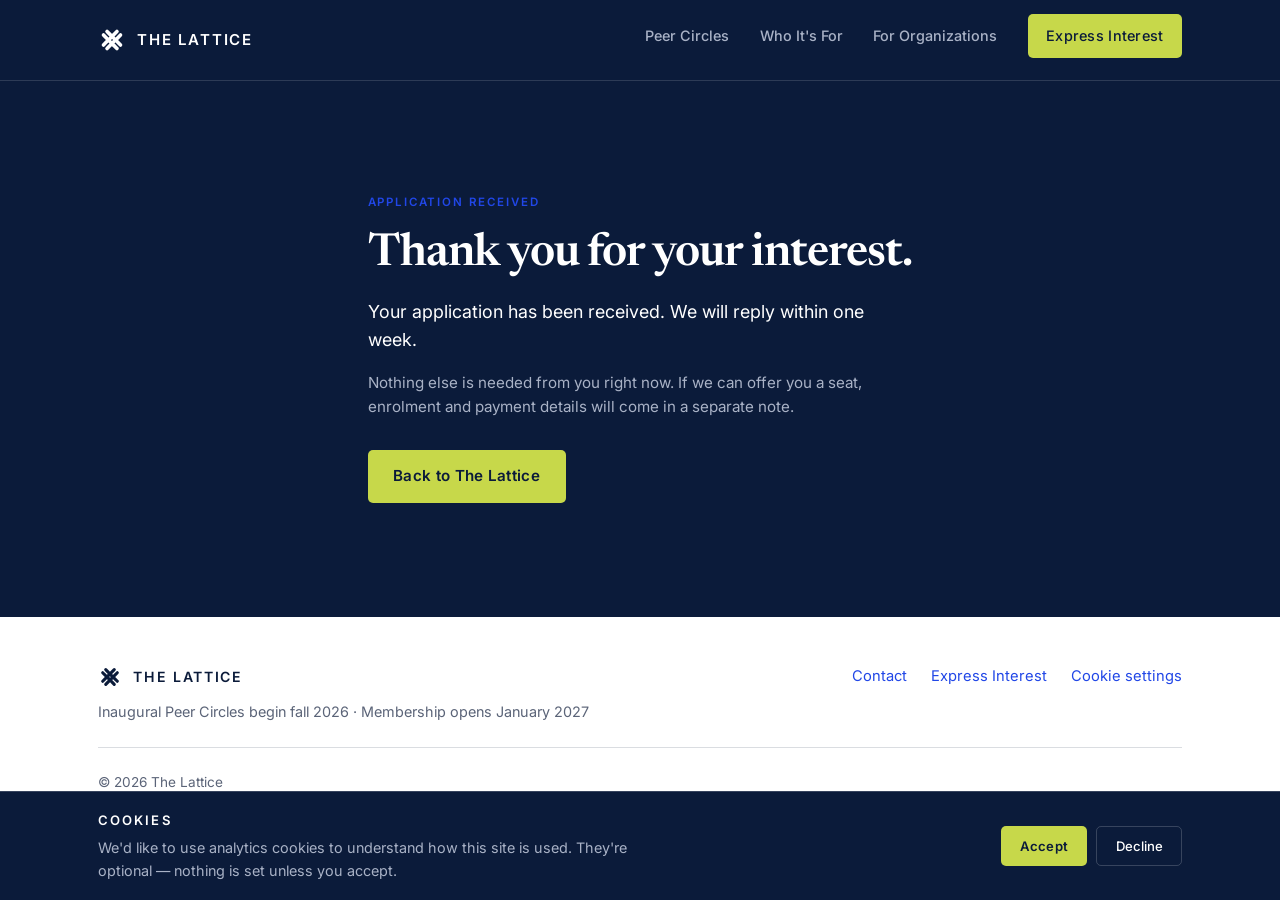
==== commit e70df08e: "feat: one-week reply window, clearer timing label, route back to the details - "You'll hear back" mo" ====
--- a/application-received/index.html
+++ b/application-received/index.html
@@ -4,7 +4,7 @@
   <meta charset="UTF-8" />
   <meta name="viewport" content="width=device-width, initial-scale=1.0" />
   <title>Application received | The Lattice</title>
-  <meta name="description" content="Your Peer Circle application has been received. The Lattice will reply within 48 hours." />
+  <meta name="description" content="Your Peer Circle application has been received. The Lattice will reply within one week." />
 
   <!-- A confirmation someone lands on once. Keep it out of search results
        so it never turns up as an entry point. -->
@@ -52,7 +52,7 @@
         <span class="eyebrow">Application received</span>
         <h1>Thank you for your interest.</h1>
         <p class="received-lede">
-          Your application has been received. We will reply within 48 hours.
+          Your application has been received. We will reply within one week.
         </p>
         <p class="received-note">
           Nothing else is needed from you right now. If we can offer you a seat,
--- a/css/styles.css
+++ b/css/styles.css
@@ -542,13 +542,9 @@
   margin-top: 2.25rem;
 }
 
-.circle-cta { margin-top: 1.75rem; }
-.circle-note {
-  font-size: 0.9rem;
-  color: var(--lattice-text-muted);
-  margin-top: 1rem;
-  max-width: 42ch;
-}
+/* The button is the last thing in this block, so it carries the bottom
+   space itself rather than leaning on a following paragraph's margin. */
+.circle-cta { margin-top: 1.75rem; margin-bottom: 0; }
 
 /* A quieter divider than the 2px navy section rule. */
 .rule-soft {
--- a/css/apply.css
+++ b/css/apply.css
@@ -33,6 +33,22 @@
   max-width: 58ch;
   margin-top: 1.1rem;
 }
+.apply-back {
+  font-size: 0.95rem;
+  line-height: 1.6;
+  color: var(--lattice-text-on-navy-2);
+  max-width: 58ch;
+  margin-top: 0.9rem;
+}
+.apply-back a {
+  color: var(--lattice-text-on-navy);
+  text-decoration: underline;
+  text-decoration-color: var(--lattice-iris);
+  text-decoration-thickness: 1px;
+  text-underline-offset: 3px;
+}
+.apply-back a:hover { text-decoration-color: var(--lattice-text-on-navy); }
+
 .apply-note {
   font-size: 0.92rem;
   line-height: 1.6;
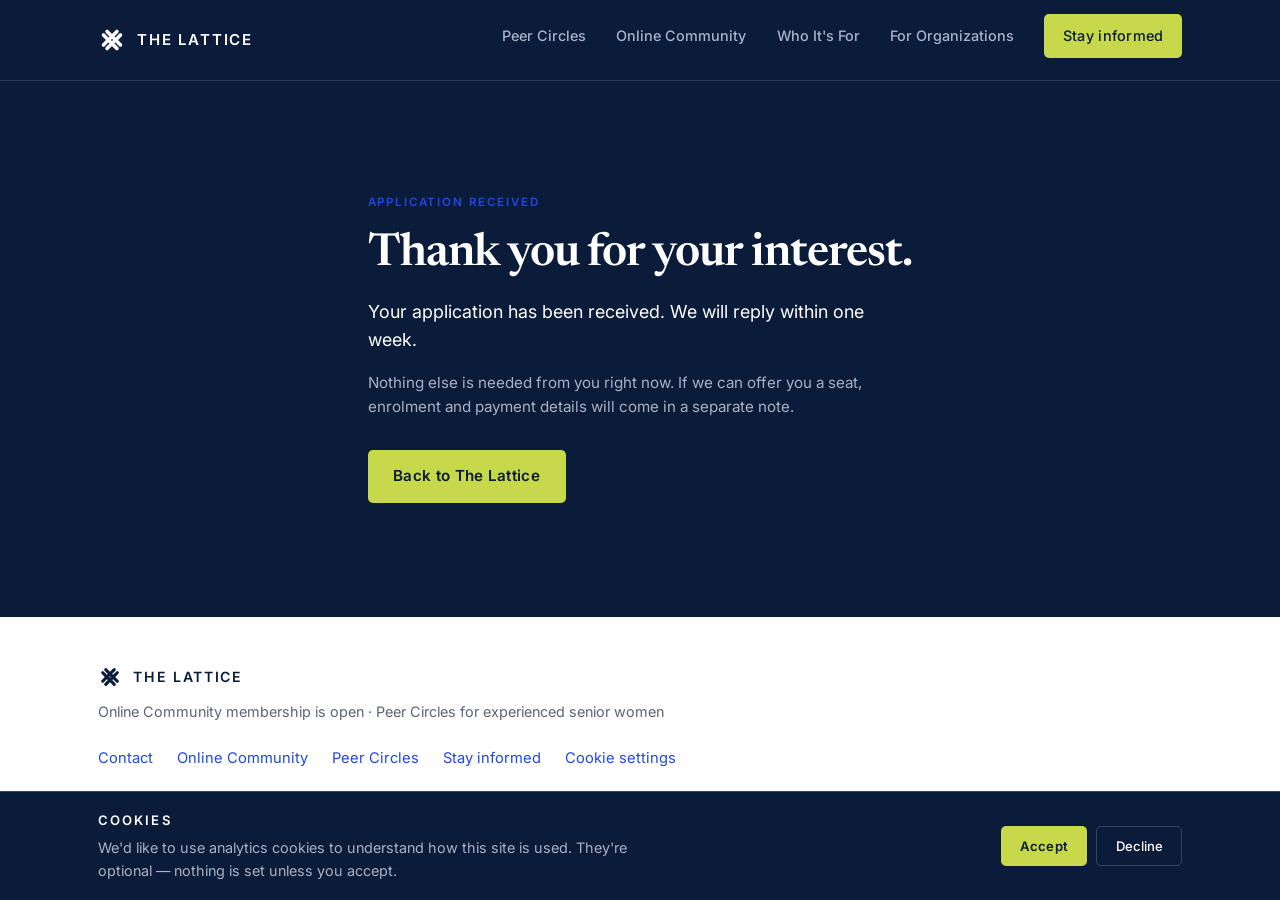
==== commit 81182bbd: "Rebuild hero and comparison sections, split Peer Circles onto its own page, revise Community and App" ====
--- a/application-received/index.html
+++ b/application-received/index.html
@@ -38,10 +38,11 @@
         <span class="wordmark">The Lattice</span>
       </a>
       <nav class="nav-links" aria-label="Primary">
-        <a href="/#peer-circles">Peer Circles</a>
+        <a href="/peer-circles">Peer Circles</a>
+        <a href="/community">Online Community</a>
         <a href="/#who">Who It's For</a>
         <a href="/#organizations">For Organizations</a>
-        <a class="btn btn-citron btn-sm" href="/#join">Express Interest</a>
+        <a class="btn btn-citron btn-sm" href="/#join">Stay informed</a>
       </nav>
     </div>
   </header>
@@ -79,11 +80,13 @@
           </svg>
           <span class="wordmark">The Lattice</span>
         </div>
-        <p class="f-dates">Inaugural Peer Circles begin fall 2026 · Membership opens January 2027</p>
+        <p class="f-dates">Online Community membership is open · Peer Circles for experienced senior women</p>
       </div>
       <nav class="f-links" aria-label="Footer">
         <a href="mailto:hello@thelattice.ca">Contact</a>
-        <a href="/#join">Express Interest</a>
+        <a href="/community">Online Community</a>
+        <a href="/peer-circles">Peer Circles</a>
+        <a href="/#join">Stay informed</a>
         <a href="#" id="consent-reopen">Cookie settings</a>
       </nav>
       <p class="copyright">© 2026 The Lattice</p>
--- a/css/styles.css
+++ b/css/styles.css
@@ -29,8 +29,18 @@
 
 * { margin: 0; padding: 0; box-sizing: border-box; }
 
+/* Was scroll-behavior: smooth. Confirmed by direct A/B test: with smooth
+   set, loading a URL with a hash (e.g. /#who, or any nav link from
+   another page) left the page at scrollY 0 — the browser never
+   completed the animated jump to the anchor, so the section just
+   stayed off-screen below the fold. Switching to auto, same test,
+   same URL: lands correctly at 96px under the header (the
+   scroll-margin-top below) every time. No JS on the page touches
+   scroll position — this was the sole cause of anchors appearing to
+   silently fail on fresh navigation, including every /#who, /#join,
+   /#organizations link in the nav/footer on every other page. */
 html {
-  scroll-behavior: smooth;
+  scroll-behavior: auto;
   -webkit-text-size-adjust: 100%;
 }
 
@@ -56,6 +66,11 @@
 }
 
 section { padding-block: var(--lattice-section-pad); }
+
+/* Short informational sections (a couple of paragraphs, a handful of
+   list items) don't need the full 88px block padding built for sections
+   carrying more hierarchy. 48-64px responsive. */
+.section-compact { padding-block: clamp(3rem, 6vw, 4rem); }
 
 /* The sticky header would otherwise sit on top of an anchored heading. */
 [id] { scroll-margin-top: var(--lattice-header-offset); }
@@ -220,10 +235,18 @@
   color: var(--lattice-cool-white);
 }
 
+/* Outlined secondary, for a navy ground CTA sitting beside a citron
+   primary. Matches .btn-citron's padding and font-size exactly so the
+   pair reads as one button group at one height — this class previously
+   carried no padding of its own and relied on always being paired with
+   .btn-sm (its only prior use: the cookie banner's Decline), which left
+   it rendering with zero padding anywhere else it was used. */
 .btn-ghost {
   background: transparent;
   color: var(--lattice-text-on-navy);
   font-weight: 500;
+  font-size: 0.95rem;
+  padding: 0.9rem 1.6rem;
   border: 1px solid var(--lattice-border-on-navy);
 }
 .btn-ghost:hover {
@@ -315,52 +338,62 @@
 .nav-links a.btn-citron:hover { color: var(--lattice-ink-navy); }
 
 
-/* ---------------- Hero ---------------- */
-
-.hero {
-  padding-block: 0;
-  overflow: hidden;
-}
-.hero-grid {
-  display: grid;
-  grid-template-columns: 1.42fr 0.58fr;
-  align-items: stretch;
-}
-.hero-copy {
-  padding: clamp(3.5rem, 7vw, 6rem) clamp(1.5rem, 4vw, 3.5rem) clamp(3.5rem, 6vw, 5.5rem) 0;
-}
-.hero-copy h1 {
-  color: var(--lattice-text-on-navy);
-  margin-top: 1.6rem;
-}
+/* ---------------- Hero ----------------
+
+   Second attempt: the two-column grid with the decorative diagram and
+   its own reserved column is gone entirely — no graphic, no divider, no
+   second track to strand when it stacks. One left-aligned stack: eyebrow,
+   headline, body, CTA group, availability note, all sharing the same
+   left edge. Flat navy ground, the section's own standard block padding
+   (no bespoke clamp tied to the old grid). */
+
+/* No max-width here. It previously sat on the same element as .wrap's
+   own margin-inline:auto, so constraining it didn't just narrow the
+   reading column — it shrank and re-centered the ENTIRE hero block
+   within the viewport, pulling every line of content well inside the
+   left edge every other section's .wrap sits at. Width now gets
+   constrained per-element below (.hero-deck), leaving .hero-copy at
+   the same full .wrap width as the rest of the page. */
+
+.hero h1 {
+  color: var(--lattice-text-on-navy);
+  margin-top: 1.4rem;
+  display: flex;
+  flex-direction: column;
+}
+/* "Built with intention." sits directly beneath "Your next chapter." —
+   both spans share the H1's own left edge; line-height alone sets the
+   gap between them, no added margin, indent or offset. */
+.hero-line2 {
+  font-style: italic;
+  font-weight: 400;
+}
+
 .hero-deck {
-  font-size: clamp(1.05rem, 1.6vw, 1.25rem);
+  font-size: clamp(1.05rem, 1.6vw, 1.2rem);
   color: var(--lattice-text-on-navy-2);
   line-height: 1.55;
-  max-width: 42ch;
-  margin-top: 1.7rem;
-}
-.hero-cta { margin-top: 2.5rem; }
+  /* ~55-65 characters per line, not stretched across the hero's width. */
+  max-width: 58ch;
+}
+.hero h1 + .hero-deck { margin-top: 1.5rem; }
+.hero-deck + .hero-deck { margin-top: 0.9rem; }
+
+.hero-cta {
+  display: flex;
+  flex-wrap: wrap;
+  gap: 1rem;
+  margin-top: 2rem;
+}
+/* Muted and close to the buttons — a status line, not a fourth
+   headline-weight statement. */
 .hero-dates {
-  font-size: 1rem;
+  font-size: 0.9rem;
   font-weight: 500;
   letter-spacing: 0.005em;
-  color: var(--lattice-text-on-navy);
-  margin-top: 2.5rem;
-}
-
-/* The 1px rule between the columns. It disappears when they stack. */
-.hero-figure {
-  border-left: 1px solid rgba(255, 255, 255, 0.16);
-  padding: clamp(3rem, 6vw, 6rem) 0 clamp(3rem, 6vw, 5.5rem) clamp(1.5rem, 4vw, 3rem);
-  display: flex;
-  flex-direction: column;
-  justify-content: flex-end;
-}
-.hero-diagram { width: 100%; max-width: 320px; height: auto; }
-.diagram-links { stroke: var(--lattice-cobalt); }
-.node-iris   { fill: var(--lattice-iris); }
-.node-cobalt { fill: var(--lattice-cobalt); }
+  color: var(--lattice-text-on-navy-2);
+  margin-top: 1.1rem;
+}
 
 
 /* ---------------- Section heading rows ---------------- */
@@ -404,12 +437,16 @@
   display: grid;
   grid-template-columns: 1fr 1fr;
 }
+/* Tighter than the old clamp(1.5rem, 3vw, 3rem) — up to 6rem/96px of
+   combined gap read as two separate sections rather than two halves of
+   one explanation ("built around two things"). A shared hairline still
+   marks the seam. */
 .pillars > :first-child {
-  padding: 2.5rem clamp(1.5rem, 3vw, 3rem) 3rem 0;
+  padding: 2.5rem clamp(1.25rem, 2vw, 2rem) 3rem 0;
   border-right: 1px solid var(--lattice-border);
 }
 .pillars > :last-child {
-  padding: 2.5rem 0 3rem clamp(1.5rem, 3vw, 3rem);
+  padding: 2.5rem 0 3rem clamp(1.25rem, 2vw, 2rem);
 }
 
 /* Numeral and heading share a baseline. */
@@ -421,6 +458,7 @@
 .pillar h3 { font-size: clamp(1.4rem, 2.4vw, 1.75rem); }
 .pillar p { margin-top: 1.1rem; line-height: var(--lattice-lh-body-loose); }
 .lead-line { font-weight: 600; color: var(--lattice-ink-navy); }
+.pillar .text-link { margin-top: 1.1rem; }
 
 /* Full-bleed navy band carrying the pull quote. */
 .pull-band { padding: clamp(3rem, 6vw, 4.5rem) var(--lattice-gutter); }
@@ -458,49 +496,216 @@
 }
 
 
-/* ---------------- What We're Starting With ---------------- */
+/* ---------------- What We're Starting With ----------------
+
+   Three columns, subgrid rows (heading, body) — so when one heading
+   wraps to two lines and its neighbours don't, all three descriptions
+   still start at the same Y instead of each sitting flush under its
+   own heading's different height. */
 
 .offers {
   display: grid;
   grid-template-columns: 1fr 1fr 1fr;
+  grid-template-rows: auto 1fr;
 }
 .offer {
-  display: flex;
-  flex-direction: column;
+  display: grid;
+  grid-template-rows: subgrid;
+  grid-row: span 2;
   padding-top: 2rem;
 }
+.offer h3 { align-self: start; }
 .offers > :not(:last-child) { border-right: 1px solid var(--lattice-border); }
 .offers > :first-child  { padding-right: clamp(1.25rem, 2.4vw, 2rem); }
 .offers > :nth-child(2) { padding-inline: clamp(1.25rem, 2.4vw, 2rem); }
 .offers > :last-child   { padding-left: clamp(1.25rem, 2.4vw, 2rem); }
 
-.timing {
+.offer-body {
+  align-self: start;
+  font-size: 0.98rem;
+  margin-top: 0.9rem;
+}
+.offer .text-link { margin-top: 1.5rem; align-self: flex-start; }
+
+@media (max-width: 900px) {
+  .offers { grid-template-rows: none; }
+  .offer { grid-template-rows: none; grid-row: auto; }
+}
+
+/* ---------------- Two Ways to Join (open editorial) ----------------
+
+   Rebuilt to match .pillars — same hairline column divider, same plain
+   heading/paragraph rhythm, no background, no border, no card padding.
+   The distinction between the two offers comes from their content, not
+   a box around them.
+
+   Third attempt. .ways-grid is a 4-row subgrid — heading, description,
+   pricing/terms, CTA — each its own shared row, so corresponding areas
+   land at the same Y in both columns regardless of how long either
+   offer's description runs. The earlier 3-row version folded the CTA
+   in as an implicit 4th grid item that belonged to none of the defined
+   subgrid rows; left without its own align-self/justify-self, CSS
+   Grid's default stretch blew it up to fill the leftover row height —
+   rendered as a ~124px-tall button overlapping the price block. Every
+   row item below sets both align-self and justify-self to start so
+   nothing stretches to fill its row or column again. */
+
+.ways-intro {
+  max-width: 62ch;
+  margin-top: 1.5rem;
+}
+.ways-grid {
+  display: grid;
+  grid-template-columns: 1fr 1fr;
+  grid-template-rows: auto 1fr auto auto;
+  column-gap: clamp(1.5rem, 3vw, 3rem);
+  margin-top: clamp(2.5rem, 5vw, 3.5rem);
+}
+.ways-offer {
+  display: grid;
+  grid-template-rows: subgrid;
+  grid-row: span 4;
+}
+.ways-offer > * { justify-self: start; }
+.ways-offer:first-child {
+  padding-right: clamp(1.25rem, 2.4vw, 2rem);
+  border-right: 1px solid var(--lattice-border);
+}
+.ways-offer:last-child { padding-left: clamp(1.25rem, 2.4vw, 2rem); }
+.ways-offer h3 { align-self: start; font-size: clamp(1.3rem, 2.2vw, 1.6rem); }
+
+/* Short parallel facts read as a list, not stacked paragraphs. A small
+   square mark, not a round bullet — square panels, no radius. Close to
+   its heading (1rem), not the generous gap a lead paragraph would get. */
+.ways-list {
+  list-style: none;
+  margin-top: 1rem;
+  align-self: start;
+  display: flex;
+  flex-direction: column;
+  gap: 0.65rem;
+}
+.ways-list li {
+  position: relative;
+  padding-left: 1.15rem;
+  font-size: 0.98rem;
+  line-height: var(--lattice-lh-body-loose);
+}
+.ways-list li::before {
+  content: "";
+  position: absolute;
+  left: 0;
+  top: 0.55em;
+  width: 5px;
+  height: 5px;
+  background: var(--lattice-cobalt);
+}
+
+/* Label-over-value, like .circle-facts, so the price reads as a fact,
+   not a sentence buried in body copy. Its own row in the subgrid — a
+   fixed, guaranteed gap above the divider in both columns, not
+   contingent on how much free space is left over.
+
+   justify-self: stretch, overriding the .ways-offer > * { start } rule
+   below it — without this, the price block (a column flex container)
+   shrink-wraps to its own widest child, so a short note ("Billed
+   monthly.") and a long one ("Plus applicable taxes. Initial
+   commitment...") produced two different box widths — and since the
+   divider is this box's own border-top, two different divider widths.
+   Stretching the box to the full column width makes both dividers the
+   column width, full stop; the text inside still reads left-aligned,
+   unaffected. */
+.ways-price {
+  align-self: start;
+  justify-self: stretch;
+  margin-top: 2rem;
+  padding-top: 1.5rem;
+  border-top: 1px solid var(--lattice-border);
+  display: flex;
+  flex-direction: column;
+  gap: 0.2rem;
+}
+.ways-price-label {
   font-weight: 600;
   font-size: 0.7rem;
   letter-spacing: 0.14em;
   text-transform: uppercase;
   color: var(--lattice-text-muted);
-  margin-top: 0.9rem;
-}
-.offer-body {
-  font-size: 0.98rem;
-  margin-top: 0.9rem;
-  flex: 1;
-}
-.offer .text-link { margin-top: 1.5rem; align-self: flex-start; }
-
-/* The two-column variant, for Online Community + Membership sitting below
-   the Peer Circle feature. The 1fr 1fr 1fr rule above assumes three. */
-.offers-two { grid-template-columns: 1fr 1fr; }
-/* With two children, :nth-child(2) is also :last-child, so it picks up
-   padding-inline from the three-column rule. Only the left side is wanted. */
-.offers-two > :last-child { padding-right: 0; }
-.offer h3 { font-size: clamp(1.15rem, 2vw, 1.35rem); }
+}
+.ways-price-value {
+  font-family: var(--lattice-font-display);
+  font-size: 1.5rem;
+  font-weight: 600;
+  color: var(--lattice-ink-navy);
+}
+.ways-price-note {
+  font-size: 0.85rem;
+  color: var(--lattice-text-muted);
+  margin-top: 0.15rem;
+}
+/* Its own row — content-width, left-aligned, never stretched. */
+.ways-cta { align-self: start; margin-top: 1.25rem; }
+
+@media (max-width: 900px) {
+  .ways-grid { grid-template-columns: 1fr; grid-template-rows: none; row-gap: 2.5rem; }
+  .ways-offer { grid-template-rows: none; grid-row: auto; }
+  .ways-offer:first-child {
+    padding-right: 0;
+    border-right: 0;
+    padding-bottom: 2.5rem;
+    border-bottom: 1px solid var(--lattice-border);
+  }
+  .ways-offer:last-child { padding-left: 0; }
+}
+
+
+/* ---------------- Detail page intro band (navy) ----------------
+
+   Shared by /community and /peer-circles: eyebrow, H1, one or two deck
+   paragraphs, an optional price line, a CTA — and now the facts list
+   below, when the page has one. */
+
+.com-intro { padding-block: clamp(2.75rem, 6vw, 4.5rem); }
+.com-intro h1 {
+  font-family: var(--lattice-font-display);
+  font-size: var(--lattice-size-section);
+  font-weight: 600;
+  line-height: 1.12;
+  color: var(--lattice-text-on-navy);
+  margin: 0.4rem 0 0;
+  /* Was 20ch — on the Community page's longer headline that forced a
+     cramped three-line break with excess empty space beside it. 900px
+     gives a balanced two-line composition there; shorter headlines
+     (e.g. Peer Circles') still render on one line regardless. Wider
+     than the .com-deck body below it, which keeps its own, narrower
+     measure. */
+  max-width: 900px;
+  text-wrap: balance;
+}
+.com-deck {
+  font-family: var(--lattice-font-ui);
+  font-size: 1.05rem;
+  line-height: 1.6;
+  color: var(--lattice-text-on-navy);
+  /* Was 58ch (~536px at this size) — narrower than intended. 680px
+     sits in the requested 650-720px range, independent of the wider
+     headline above it. */
+  max-width: 680px;
+  margin-top: 1.1rem;
+}
+.com-deck + .com-deck { margin-top: 0.85rem; }
+.com-price {
+  font-size: 0.95rem;
+  font-weight: 500;
+  color: var(--lattice-text-on-navy-2);
+  margin-top: 1.5rem;
+}
+.com-intro-cta { margin-top: 1.5rem; }
 
 
 /* ---------------- Peer Circles (feature) ----------------
 
-   Introduction, three facts, then what a Circle actually does in the
+   Introduction, the facts grid, then what a Circle actually does in the
    page's existing three-column rhythm. */
 
 .circle-lead {
@@ -509,16 +714,25 @@
   max-width: 68ch;
   margin-top: 2.25rem;
 }
-
-/* Three facts, not a pricing table. The label sits above the value, both
-   at body weight, so no single figure shouts. */
+/* Consecutive lead paragraphs are one thought, not two blocks — the full
+   step between them reads as a section break. */
+.circle-lead + .circle-lead { margin-top: 1.1rem; }
+
+/* Four facts (Circle size, Sessions, Fee, Initial commitment) in
+   explicit column counts per breakpoint, not auto-fit — four balanced
+   columns on desktop, two on tablet, one on mobile — rather than
+   letting the track count fall out of container width. */
 .circle-facts {
   display: grid;
-  grid-template-columns: repeat(3, minmax(0, max-content));
-  gap: 2.5rem clamp(2.5rem, 6vw, 5rem);
+  grid-template-columns: repeat(4, 1fr);
+  row-gap: 1.75rem;
+  column-gap: clamp(1.5rem, 4vw, 3rem);
   margin-top: 2rem;
   padding-block: 1.4rem;
   border-block: 1px solid var(--lattice-border);
+}
+@media (max-width: 900px) {
+  .circle-facts { grid-template-columns: repeat(2, 1fr); }
 }
 .circle-facts dt {
   font-weight: 600;
@@ -532,6 +746,14 @@
   color: var(--lattice-ink-navy);
   margin-top: 0.35rem;
 }
+
+/* On the navy intro band (/peer-circles), the light-ground label/value
+   colours above are unreadable — on-navy equivalents, border included. */
+.circle-facts-navy {
+  border-block: 1px solid var(--lattice-border-on-navy);
+}
+.circle-facts-navy dt { color: var(--lattice-text-on-navy-2); }
+.circle-facts-navy dd { color: var(--lattice-text-on-navy); }
 
 /* The practical footnote to the three columns above — quieter than body,
    louder than fine print. */
@@ -542,9 +764,41 @@
   margin-top: 2.25rem;
 }
 
+/* Three related facts (inclusion, withdrawal terms, next cohort) grouped
+   as one unit: the group gets the normal 2.25rem step away from the
+   differentiator paragraph above it, but the facts inside it sit 14px
+   apart — not the repeated 2.25rem/36px .circle-format margin each
+   would otherwise carry on its own. */
+.circle-notes {
+  display: flex;
+  flex-direction: column;
+  gap: 14px;
+  margin-top: 2.25rem;
+}
+.circle-notes .circle-format { margin-top: 0; }
+
 /* The button is the last thing in this block, so it carries the bottom
    space itself rather than leaning on a following paragraph's margin. */
 .circle-cta { margin-top: 1.75rem; margin-bottom: 0; }
+
+/* Tightened transition from "How Peer Circles work" into "Membership
+   and terms" — both sections otherwise carry the shared, full
+   --lattice-section-pad (88px desktop) on the touching edges, which
+   combined into a gap much larger than the content on either side
+   needed. Neither section has a paragraph margin on its touching edge
+   (circle-lead's margin is margin-top only; .section-head is each
+   section's first child), so section padding is the whole gap — 40px
+   plus 48px nets an intentionally tighter ~88px total. Desktop only;
+   mobile keeps the default section rhythm. */
+@media (min-width: 901px) {
+  .circle-work-section { padding-bottom: 40px; }
+  .circle-terms-section { padding-top: 48px; }
+}
+
+/* The closing differentiator line on /peer-circles — scoped to this
+   section only, not .circle-lead generally, which is also the
+   (non-italic) "Who it is for" copy on /community. */
+.circle-work-section .circle-lead { font-style: italic; }
 
 /* A quieter divider than the 2px navy section rule. */
 .rule-soft {
@@ -603,20 +857,34 @@
 }
 
 
-/* ---------------- For Organizations ---------------- */
-
-/* Deliberately smaller in footprint than the sections around it. */
+/* ---------------- For Organizations ----------------
+
+   Used for three things now: the homepage's For Organizations block,
+   and the cross-link panels closing /community and /peer-circles. All
+   three previously sat in a bordered, backgrounded box — a distinct
+   "promotional panel" component unlike anything else on the page.
+   Removed: no border, no background, no card padding. It's an open
+   two-column row like .org-panel's neighbours, not a box. */
+
 .orgs { padding-block: clamp(2.5rem, 5vw, 3.75rem); }
 .org-panel {
   display: grid;
   grid-template-columns: repeat(auto-fit, minmax(280px, 1fr));
   gap: clamp(1.25rem, 3vw, 2.5rem);
   align-items: center;
-  background: var(--lattice-cool-white);
-  border: 1px solid var(--lattice-border-strong);
-  border-top: 2px solid var(--lattice-ink-navy);
-  padding: clamp(1.5rem, 2.6vw, 2rem);
-}
+}
+
+/* Homepage "For Organizations" only: one continuous text block rather
+   than the two-column split .org-panel uses for the shorter /community
+   and /peer-circles cross-link panels. Three paragraphs of prose read
+   as a single readable column, with the CTA directly beneath the last
+   paragraph instead of stranded in a separate column. */
+.org-panel-stack {
+  display: block;
+  max-width: 800px;
+}
+.org-panel-stack .org-body { max-width: none; }
+.org-panel-stack .org-cta { margin-top: 1.5rem; }
 .orgs .eyebrow { margin-bottom: 0.8rem; }
 .org-heading {
   font-size: clamp(1.15rem, 1.9vw, 1.4rem);
@@ -764,6 +1032,27 @@
   margin-top: 2rem;
   padding-top: 1.75rem;
   border-top: 1px solid rgba(255, 255, 255, 0.2);
+}
+.join-ctas {
+  display: flex;
+  flex-wrap: wrap;
+  gap: 1rem;
+  margin-top: 2rem;
+}
+
+/* Heading inside the form panel, above the fields. */
+.form-heading {
+  font-family: var(--lattice-font-display);
+  font-weight: 600;
+  font-size: 1.3rem;
+  color: var(--lattice-text-on-navy);
+  margin-bottom: 0.6rem;
+}
+.form-subhead {
+  font-size: 0.92rem;
+  line-height: 1.55;
+  color: var(--lattice-text-on-navy-2);
+  margin-bottom: 1.5rem;
 }
 
 
@@ -936,6 +1225,48 @@
   color: var(--lattice-text-on-navy);
 }
 .form-done p { color: var(--lattice-text-on-navy-2); margin-top: 0; }
+
+/* Join details, shown only to someone who ticked the session date. Set off
+   by a hairline rather than a panel — this sits on navy, inside a panel
+   already, and a box inside a box reads as clutter. */
+.form-done-join {
+  margin-top: 0.4rem;
+  padding-top: 1.1rem;
+  border-top: 1px solid var(--lattice-border-on-navy);
+  display: flex;
+  flex-direction: column;
+  align-items: start;
+  gap: 0.3rem;
+}
+/* Two-class selectors throughout: `.form-done p` already sets a colour, and
+   a single class loses to it. */
+.form-done .form-done-label {
+  font-weight: 600;
+  font-size: var(--lattice-size-label);
+  letter-spacing: var(--lattice-track-label);
+  text-transform: uppercase;
+  /* Matches the on-navy eyebrows elsewhere on the page. */
+  color: var(--lattice-iris);
+}
+.form-done .form-done-when { color: var(--lattice-text-on-navy); }
+
+/* .text-link is cobalt, which is a light-ground colour — 2.5:1 on ink navy.
+   This link sits on navy, so it takes the on-navy treatment instead. */
+.form-done-join .text-link {
+  margin-top: 0.45rem;
+  color: var(--lattice-text-on-navy);
+  text-decoration: underline;
+  text-underline-offset: 0.25em;
+  text-decoration-color: var(--lattice-border-on-navy);
+}
+.form-done-join .text-link:hover {
+  color: var(--lattice-citron);
+  text-decoration-color: var(--lattice-citron);
+}
+.form-done .form-done-note {
+  font-size: 0.85rem;
+  margin-top: 0.5rem;
+}
 
 
 /* ---------------- Footer ---------------- */
@@ -1004,10 +1335,10 @@
 
 /* ---------------- Responsive ---------------- */
 
-/* One breakpoint. The three grids with hairline dividers — the hero, the
-   two pillars and the three offer columns — carry [data-stack].
-   This rule matters: without it the vertical dividers survive the stack
-   and draw rules that point at nothing. */
+/* One breakpoint. The two remaining grids with hairline dividers — the
+   pillars and the three offer columns — carry [data-stack]. This rule
+   matters: without it the vertical dividers survive the stack and draw
+   rules that point at nothing. */
 @media (max-width: 900px) {
   [data-stack] {
     grid-template-columns: 1fr;
@@ -1021,12 +1352,12 @@
     padding-inline: 0 !important;
   }
 
-  .hero-copy { padding-bottom: 0; }
-  .hero-figure { padding-top: 0; padding-bottom: clamp(3rem, 8vw, 4rem); }
-  .hero-diagram { max-width: 260px; }
-
   .offers > * { padding-top: 0; }
   .pillars > * { padding-block: 0; }
+  /* An explicit, tighter stacked gap — the two pillars are one paired
+     explanation, not two unrelated sections, so they get less air
+     between them than the generic 2.75rem [data-stack] default. */
+  .pillars { row-gap: 2rem; }
 
   .founders { grid-template-columns: repeat(2, 1fr); }
   .advisors { grid-template-columns: repeat(2, 1fr); }
--- a/css/apply.css
+++ b/css/apply.css
@@ -115,7 +115,9 @@
   font-weight: 600;
   color: var(--lattice-ink-navy);
   padding: 0 0 0.7rem;
-  margin-bottom: 0.15rem;
+  /* Was 0.15rem — the divider under every legend (About you, Your
+     work, Consent) sat almost flush against the first field below it. */
+  margin-bottom: 0.75rem;
   width: 100%;
   border-bottom: 2px solid var(--lattice-ink-navy);
 }
@@ -250,7 +252,7 @@
 .fineprint-dark {
   font-size: 0.84rem;
   color: var(--lattice-text-muted);
-  text-align: center;
+  text-align: left;
   margin: 0.6rem 0 0;
 }
 
